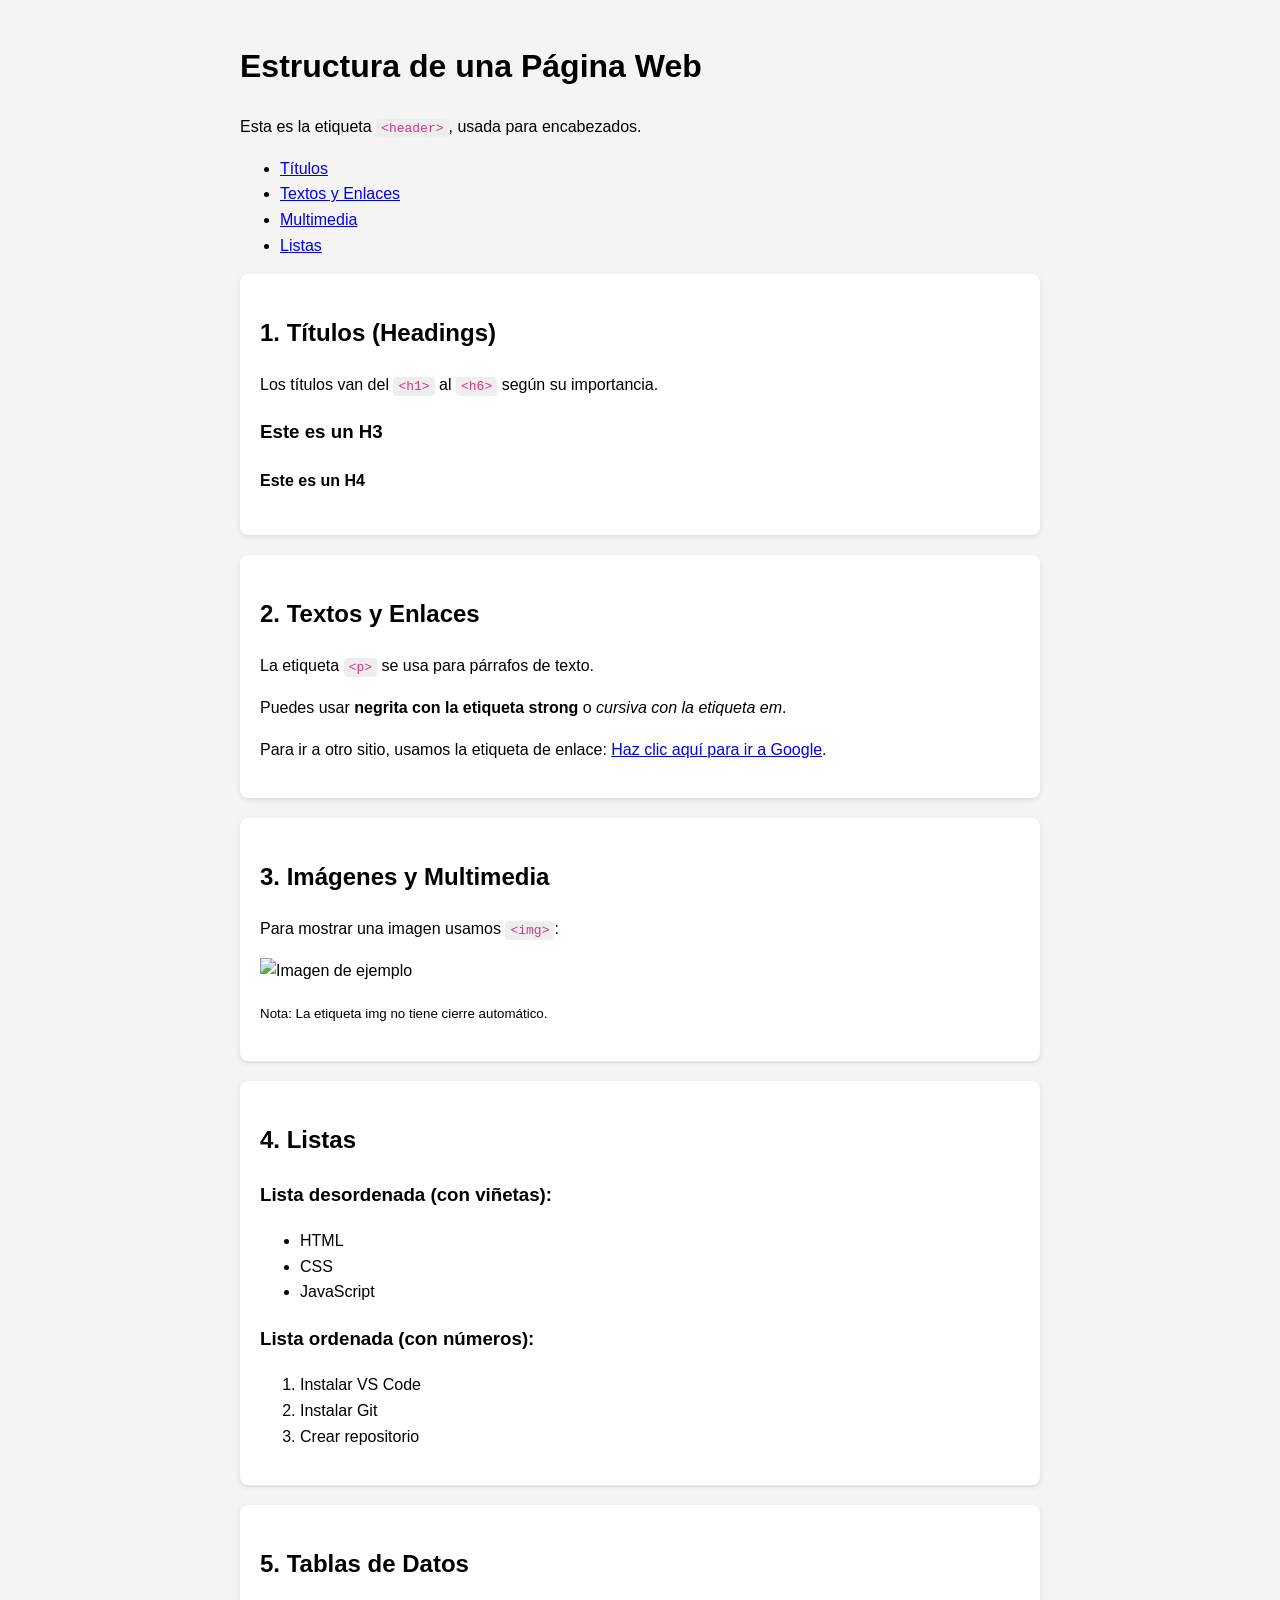
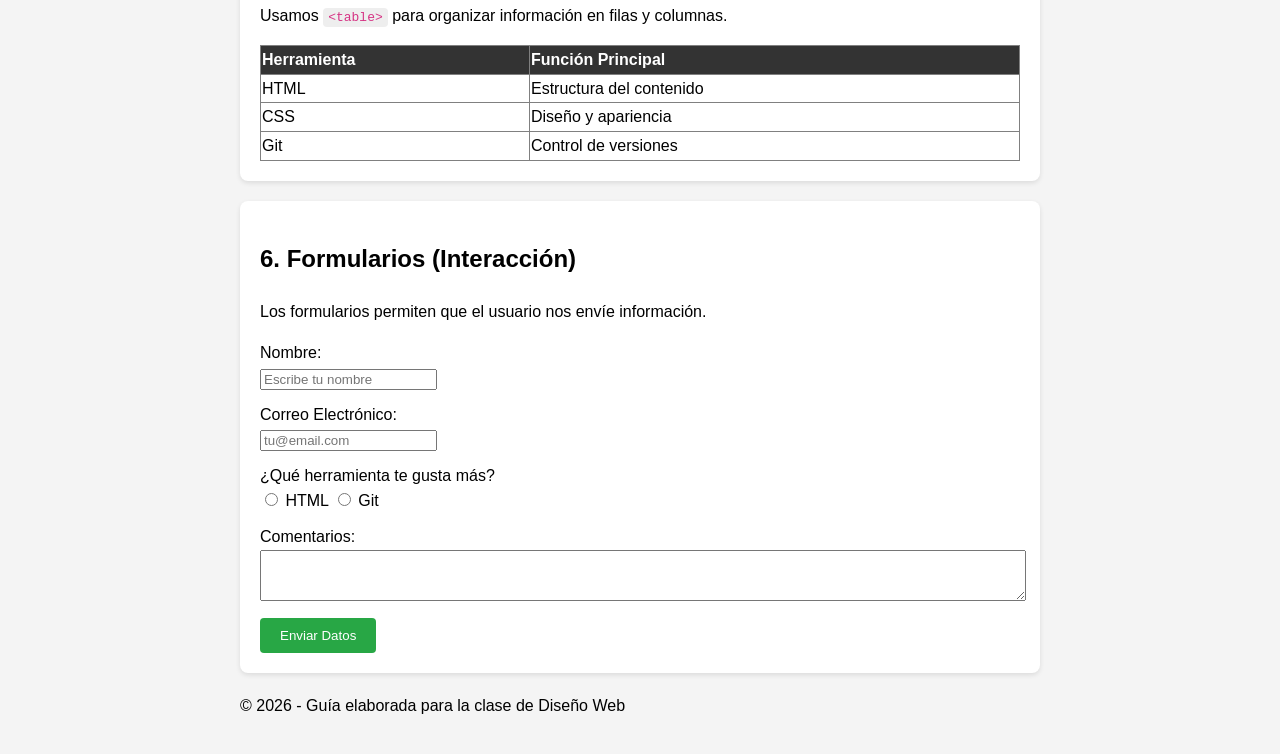
==== index-1.html @ f4ecec71 "Agregada sección de tablas y formularios" ====
<!DOCTYPE html>
<html lang="es">
<head>
    <meta charset="UTF-8">
    <meta name="viewport" content="width=device-width, initial-scale=1.0">
    <title>Aprendiendo las etiquetas básicas</title>
    <style>
        body { font-family: sans-serif; line-height: 1.6; max-width: 800px; margin: auto; padding: 20px; background-color: #f4f4f4; }
        section { background: white; padding: 20px; border-radius: 8px; margin-bottom: 20px; box-shadow: 0 2px 5px rgba(0,0,0,0.1); }
        code { background: #eee; padding: 2px 5px; border-radius: 4px; color: #d63384; }
    </style>
</head>
<body>

    <header>
        <h1>Estructura de una Página Web</h1>
        <p>Esta es la etiqueta <code>&lt;header&gt;</code>, usada para encabezados.</p>
    </header>

    <nav>
        <ul>
            <li><a href="#titulos">Títulos</a></li>
            <li><a href="#textos">Textos y Enlaces</a></li>
            <li><a href="#multimedia">Multimedia</a></li>
            <li><a href="#listas">Listas</a></li>
        </ul>
    </nav>

    <main>
        <section id="titulos">
            <h2>1. Títulos (Headings)</h2>
            <p>Los títulos van del <code>&lt;h1&gt;</code> al <code>&lt;h6&gt;</code> según su importancia.</p>
            <h3>Este es un H3</h3>
            <h4>Este es un H4</h4>
        </section>

        <section id="textos">
            <h2>2. Textos y Enlaces</h2>
            <p>La etiqueta <code>&lt;p&gt;</code> se usa para párrafos de texto.</p>
            <p>Puedes usar <strong>negrita con la etiqueta strong</strong> o <em>cursiva con la etiqueta em</em>.</p>
            <p>Para ir a otro sitio, usamos la etiqueta de enlace: 
                <a href="https://www.google.com" target="_blank">Haz clic aquí para ir a Google</a>.
            </p>
        </section>

        <section id="multimedia">
            <h2>3. Imágenes y Multimedia</h2>
            <p>Para mostrar una imagen usamos <code>&lt;img&gt;</code>:</p>
            <img src="https://imgs.search.brave.com/Fl3Rr27ST4s44Ntl4DyaR4pTRT-Px928xQo2TNr6HkY/rs:fit:860:0:0:0/g:ce/aHR0cHM6Ly9tZWRp/YS5nZXR0eWltYWdl/cy5jb20vaWQvNDcw/NjIyOTYzL2VzL2Zv/dG8vY293LXJ1bm5p/bmctb24tZGlydC1w/YXRoLWluLWNyb3At/ZmllbGQuanBnP3M9/NjEyeDYxMiZ3PTAm/az0yMCZjPTVKcG9u/Skd3X2hQcjZBdXVI/cEpNcnVIVEFCZkVl/LUhpZDRET290U3Nn/Y009" alt="Imagen de ejemplo">
            <p><small>Nota: La etiqueta img no tiene cierre automático.</small></p>
        </section>

        <section id="listas">
            <h2>4. Listas</h2>
            <h3>Lista desordenada (con viñetas):</h3>
            <ul>
                <li>HTML</li>
                <li>CSS</li>
                <li>JavaScript</li>
            </ul>

            <h3>Lista ordenada (con números):</h3>
            <ol>
                <li>Instalar VS Code</li>
                <li>Instalar Git</li>
                <li>Crear repositorio</li>
            </ol>
        </section>
    </main>

     <section id="tablas">
            <h2>5. Tablas de Datos</h2>
            <p>Usamos <code>&lt;table&gt;</code> para organizar información en filas y columnas.</p>
            <table border="1" style="width:100%; border-collapse: collapse; text-align: left;">
                <thead>
                    <tr style="background-color: #333; color: white;">
                        <th>Herramienta</th>
                        <th>Función Principal</th>
                    </tr>
                </thead>
                <tbody>
                    <tr>
                        <td>HTML</td>
                        <td>Estructura del contenido</td>
                    </tr>
                    <tr>
                        <td>CSS</td>
                        <td>Diseño y apariencia</td>
                    </tr>
                    <tr>
                        <td>Git</td>
                        <td>Control de versiones</td>
                    </tr>
                </tbody>
            </table>
        </section>

        <section id="formularios">
            <h2>6. Formularios (Interacción)</h2>
            <p>Los formularios permiten que el usuario nos envíe información.</p>
            <form>
                <div style="margin-bottom: 10px;">
                    <label for="nombre">Nombre:</label><br>
                    <input type="text" id="nombre" name="nombre" placeholder="Escribe tu nombre">
                </div>

                <div style="margin-bottom: 10px;">
                    <label for="correo">Correo Electrónico:</label><br>
                    <input type="email" id="correo" name="correo" required placeholder="tu@email.com">
                </div>

                <div style="margin-bottom: 10px;">
                    <label>¿Qué herramienta te gusta más?</label><br>
                    <input type="radio" id="html" name="fav" value="HTML"> <label for="html">HTML</label>
                    <input type="radio" id="git" name="fav" value="Git"> <label for="git">Git</label>
                </div>

                <div style="margin-bottom: 10px;">
                    <label for="comentario">Comentarios:</label><br>
                    <textarea id="comentario" name="comentario" rows="3" style="width: 100%;"></textarea>
                </div>

                <button type="submit" style="background-color: #28a745; color: white; border: none; padding: 10px 20px; border-radius: 4px; cursor: pointer;">
                    Enviar Datos
                </button>
            </form>
        </section>


    <footer>
        <p>&copy; 2026 - Guía elaborada para la clase de Diseño Web</p>
    </footer>

</body>
</html>
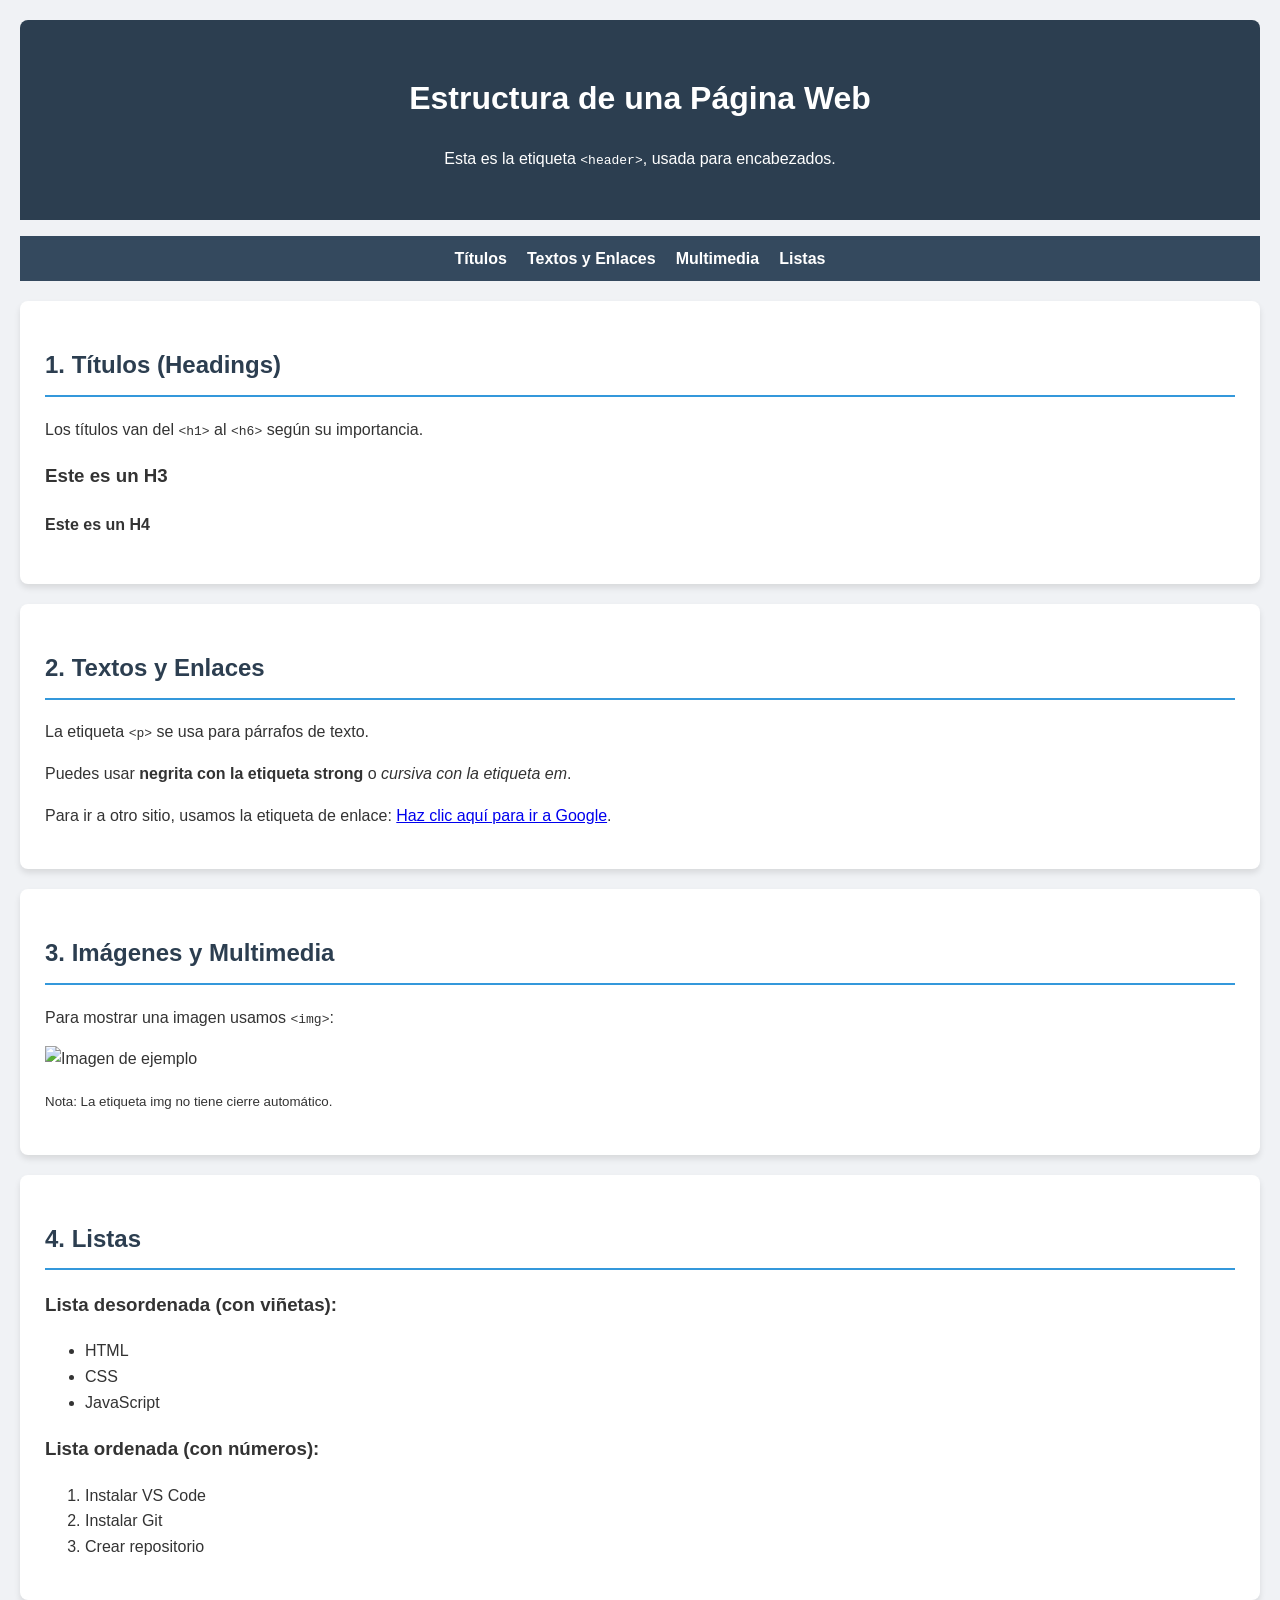
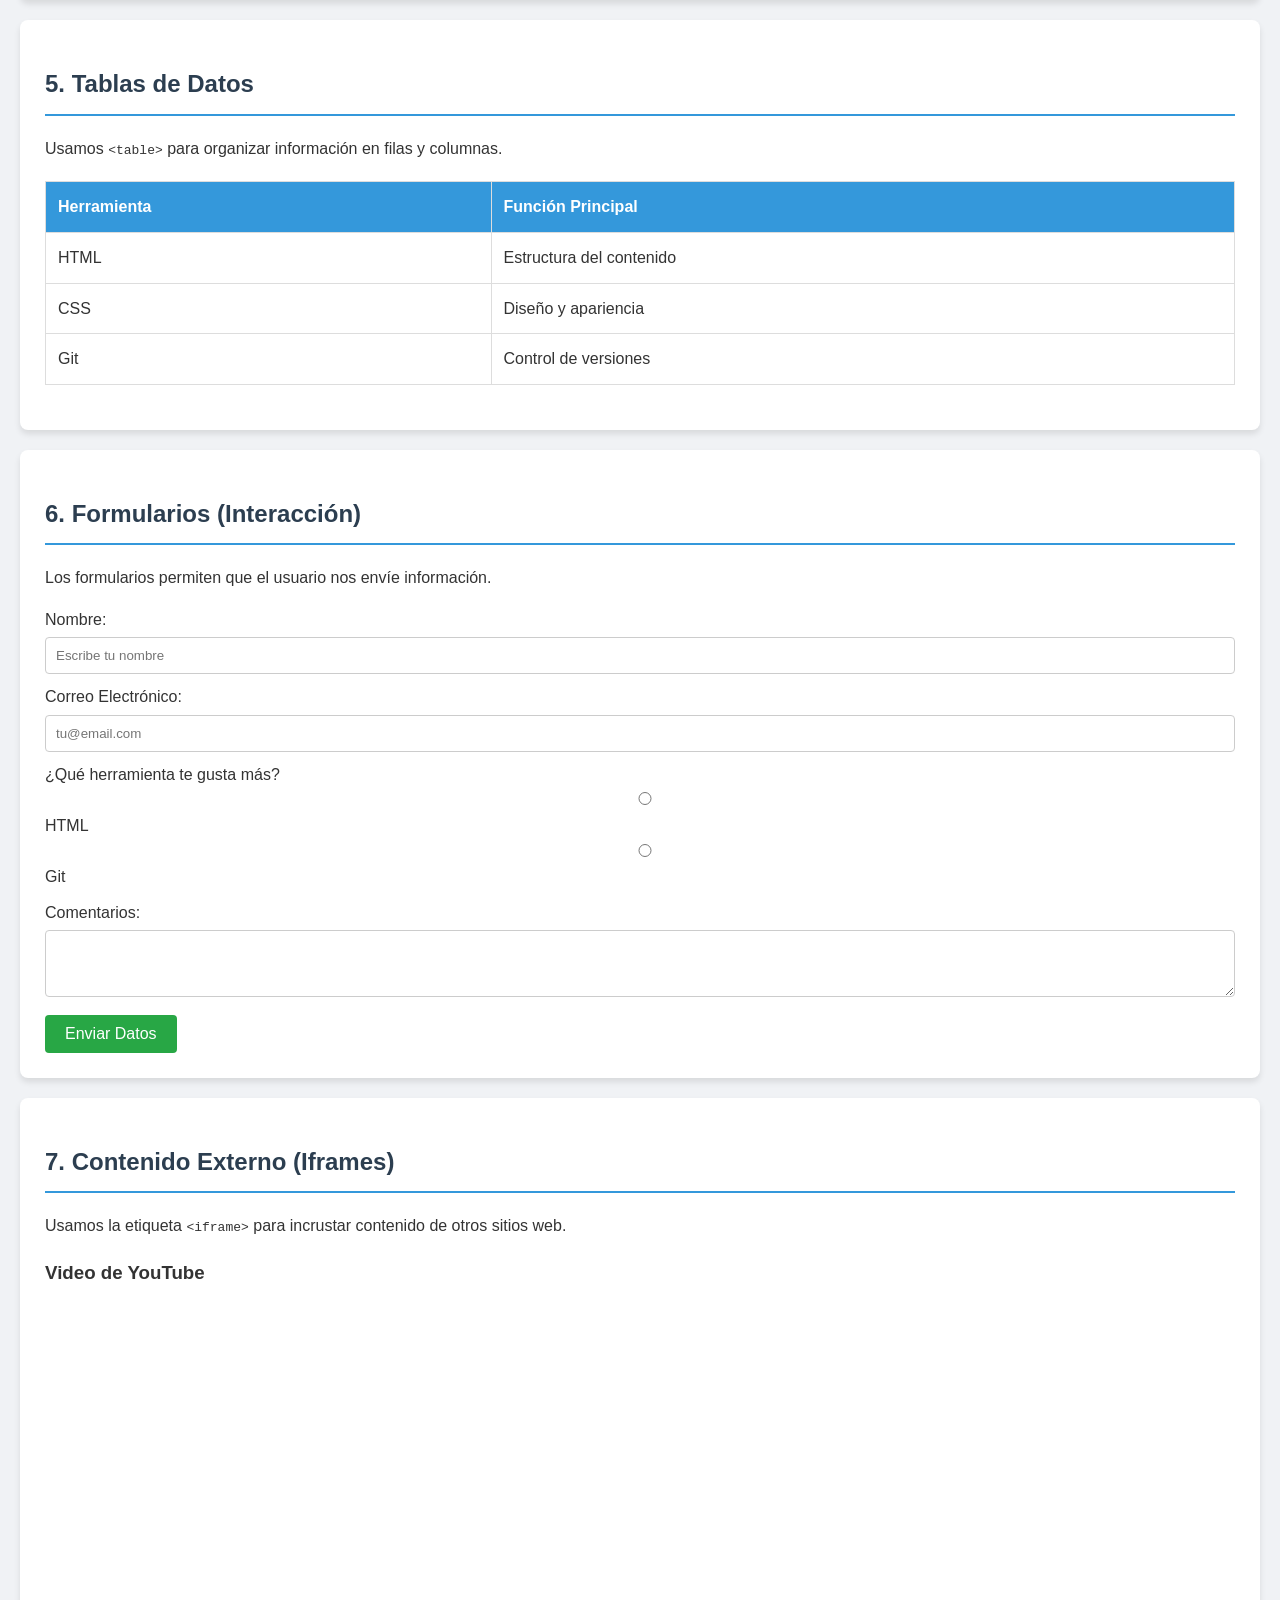
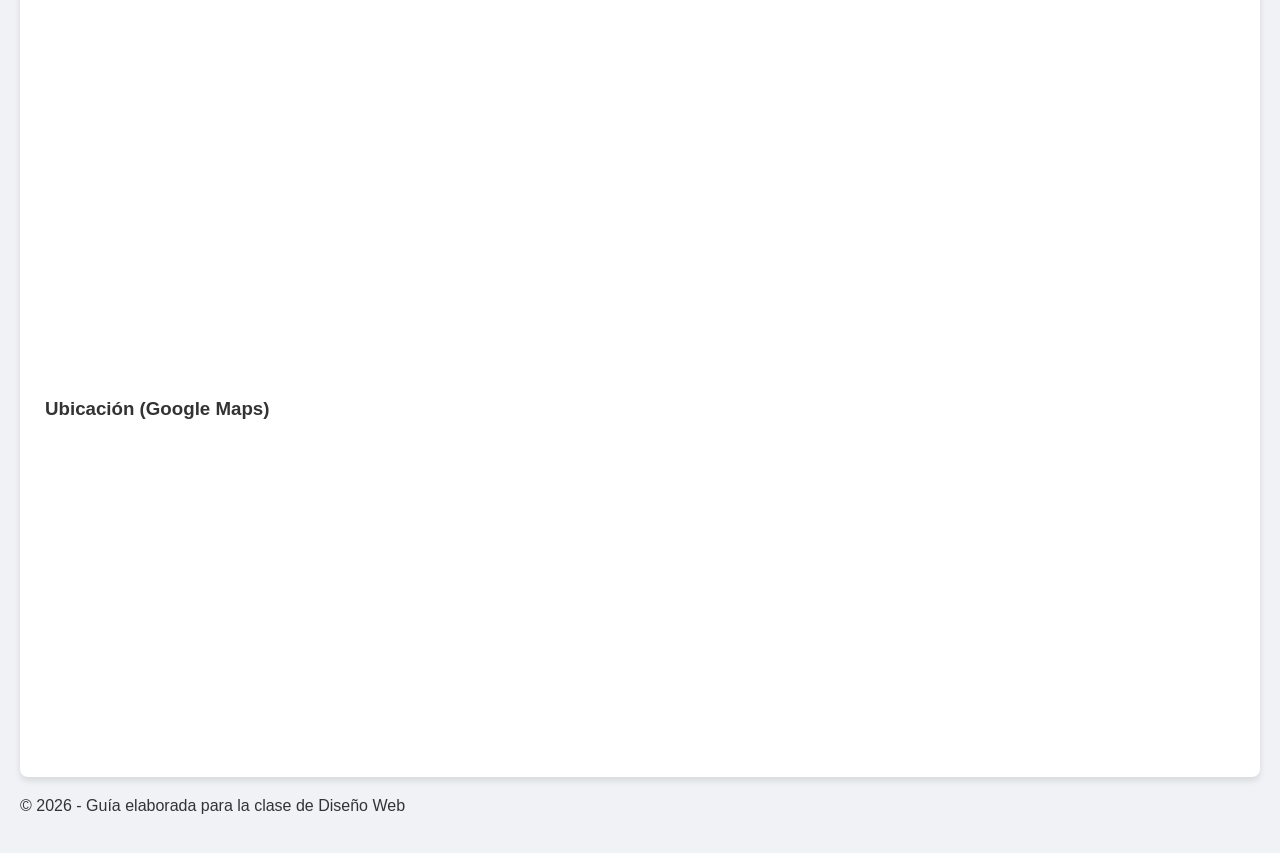
==== commit 5b5cf0d8: "Migración de estilos a archivo CSS externo" ====
--- a/index-1.html
+++ b/index-1.html
@@ -4,11 +4,7 @@
     <meta charset="UTF-8">
     <meta name="viewport" content="width=device-width, initial-scale=1.0">
     <title>Aprendiendo las etiquetas básicas</title>
-    <style>
-        body { font-family: sans-serif; line-height: 1.6; max-width: 800px; margin: auto; padding: 20px; background-color: #f4f4f4; }
-        section { background: white; padding: 20px; border-radius: 8px; margin-bottom: 20px; box-shadow: 0 2px 5px rgba(0,0,0,0.1); }
-        code { background: #eee; padding: 2px 5px; border-radius: 4px; color: #d63384; }
-    </style>
+        <link rel="stylesheet" href="styles.css">
 </head>
 <body>
 
@@ -68,7 +64,7 @@
         </section>
     </main>
 
-     <section id="tablas">
+    <section id="tablas">
             <h2>5. Tablas de Datos</h2>
             <p>Usamos <code>&lt;table&gt;</code> para organizar información en filas y columnas.</p>
             <table border="1" style="width:100%; border-collapse: collapse; text-align: left;">
@@ -126,6 +122,24 @@
             </form>
         </section>
 
+<section id="multimedia-externa">
+            <h2>7. Contenido Externo (Iframes)</h2>
+            <p>Usamos la etiqueta <code>&lt;iframe&gt;</code> para incrustar contenido de otros sitios web.</p>
+            
+            <h3>Video de YouTube</h3>
+            <div style="aspect-ratio: 16/9;">
+                <iframe width="100%" height="315" src="https://www.youtube.com/embed/njUVwCcEmWU" 
+                    title="Reproductor de video de YouTube" frameborder="0" 
+                    allow="accelerometer; autoplay; clipboard-write; encrypted-media; gyroscope; picture-in-picture" 
+                    allowfullscreen></iframe>
+            </div>
+
+            <h3>Ubicación (Google Maps)</h3>
+            <div style="margin-top: 20px;">
+                <iframe src="https://www.google.com/maps/embed?pb=!1m18!1m12!1m3!1d3284.0167132768406!2d-58.3841507242598!3d-34.60373887295116!2m3!1f0!2f0!3f0!3m2!1i1024!2i768!4f13.1!3m3!1m2!1s0x4aa421b4636831fd%3A0x6739b6999cc0e0!2sObelisco!5e0!3m2!1ses-419!2sar!4v1700000000000!5m2!1ses-419!2sar" 
+                    width="100%" height="300" style="border:0;" allowfullscreen="" loading="lazy"></iframe>
+            </div>
+        </section>
 
     <footer>
         <p>&copy; 2026 - Guía elaborada para la clase de Diseño Web</p>
--- a/styles.css
+++ b/styles.css
@@ -0,0 +1,95 @@
+/* 1. Estilos Globales */
+body {
+    font-family: 'Segoe UI', Tahoma, Geneva, Verdana, sans-serif;
+    line-height: 1.6;
+    background-color: #f0f2f5;
+    color: #333;
+    margin: 0;
+    padding: 20px;
+}
+
+/* 2. Encabezado y Navegación */
+header {
+    background-color: #2c3e50;
+    color: white;
+    padding: 2rem;
+    text-align: center;
+    border-radius: 8px 8px 0 0;
+}
+
+nav ul {
+    background: #34495e;
+    padding: 10px;
+    list-style: none;
+    display: flex;
+    justify-content: center;
+    gap: 20px;
+}
+
+nav a {
+    color: white;
+    text-decoration: none;
+    font-weight: bold;
+}
+
+nav a:hover {
+    color: #3498db;
+}
+
+/* 3. Secciones */
+section {
+    background: white;
+    padding: 25px;
+    margin-top: 20px;
+    border-radius: 8px;
+    box-shadow: 0 4px 6px rgba(0,0,0,0.1);
+}
+
+h2 {
+    color: #2c3e50;
+    border-bottom: 2px solid #3498db;
+    padding-bottom: 10px;
+}
+
+/* 4. Tablas */
+table {
+    width: 100%;
+    border-collapse: collapse;
+    margin: 20px 0;
+}
+
+th, td {
+    border: 1px solid #ddd;
+    padding: 12px;
+    text-align: left;
+}
+
+th {
+    background-color: #3498db;
+    color: white;
+}
+
+/* 5. Formularios */
+input, textarea {
+    width: 100%;
+    padding: 10px;
+    margin-top: 5px;
+    border: 1px solid #ccc;
+    border-radius: 4px;
+    box-sizing: border-box; /* Muy importante para el ancho */
+}
+
+button {
+    background-color: #27ae60;
+    color: white;
+    border: none;
+    padding: 12px 20px;
+    border-radius: 4px;
+    cursor: pointer;
+    font-size: 16px;
+    transition: background 0.3s;
+}
+
+button:hover {
+    background-color: #219150;
+}
